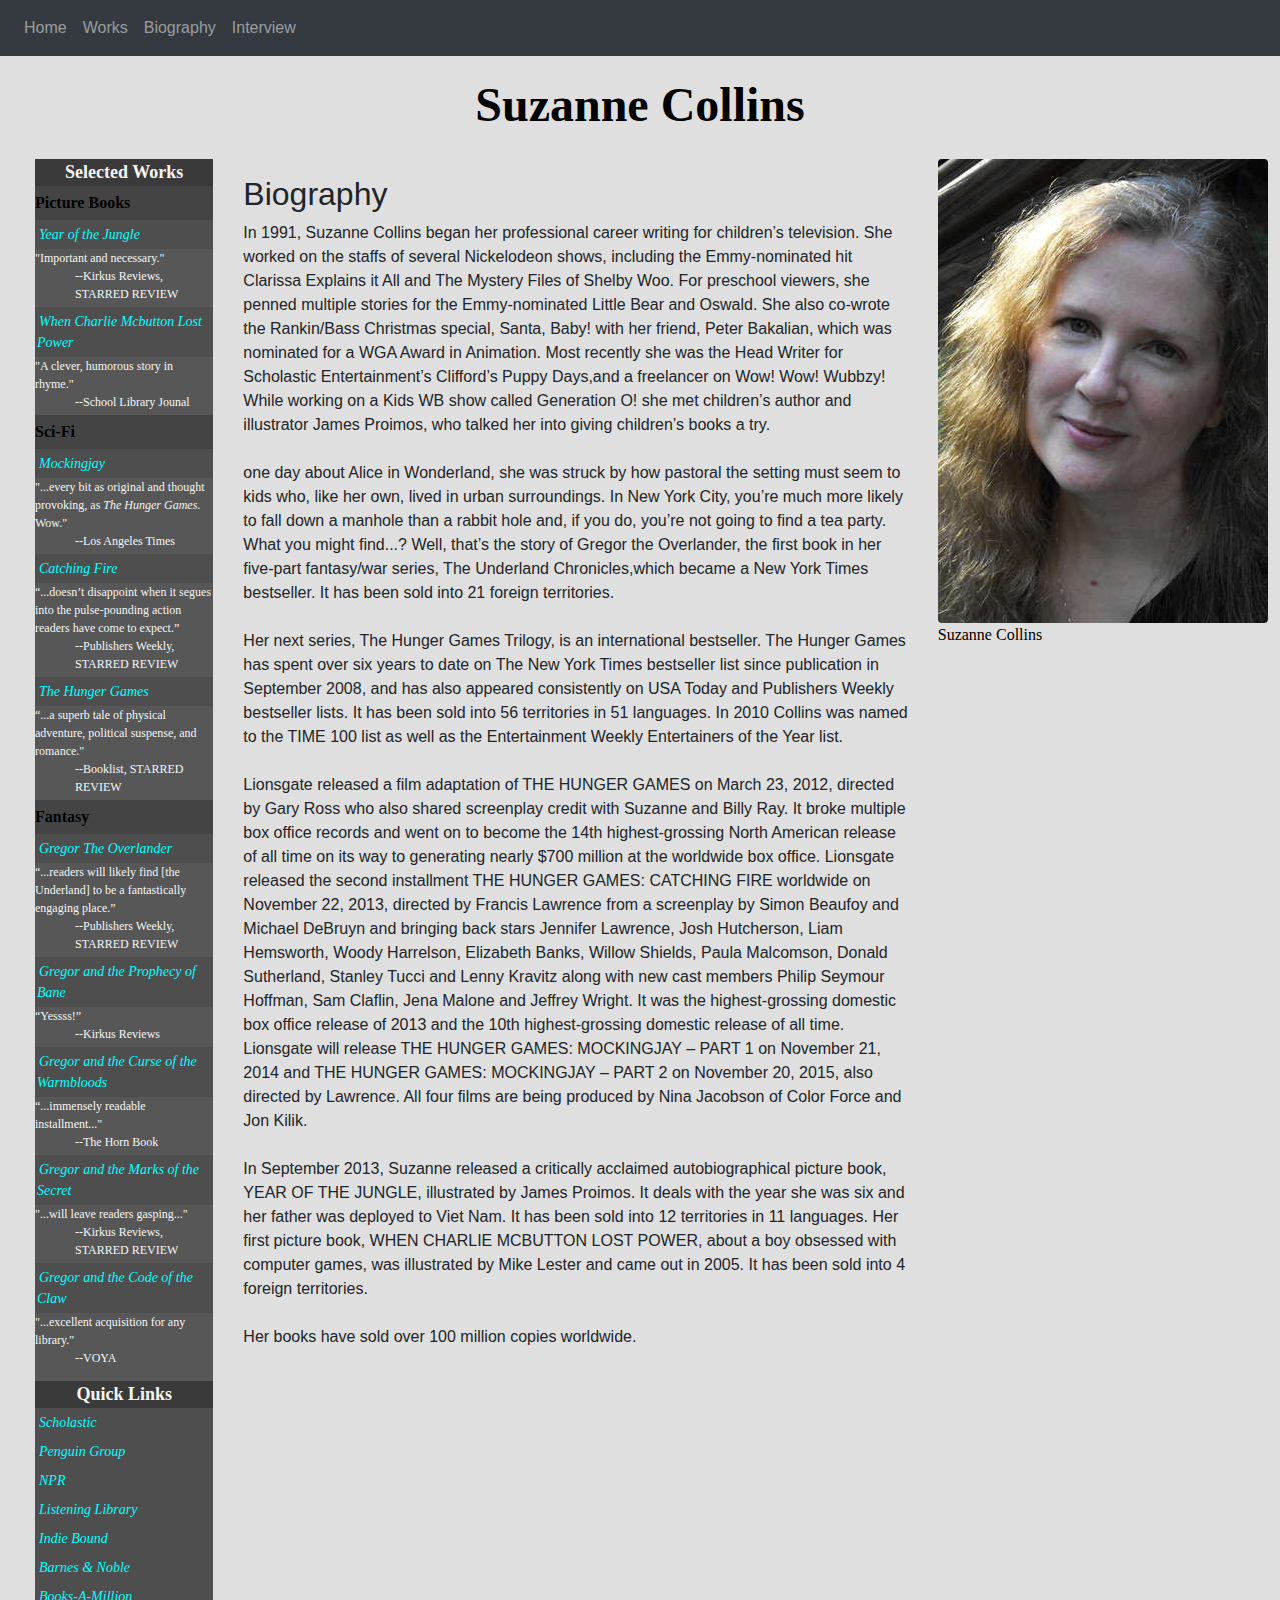
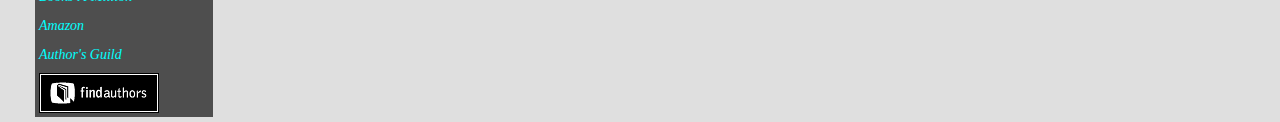
==== bio.html @ 70a5dccb "Fixed Resizing" ====
<!DOCTYPE html>
<!-- Project Group 1
Spring 2019
INF 286 - 001 MW 2:00 - 3:15PM GH 333 w/ Hongmei Wang
-->
<html lang="en">
	<head>
		<meta charset="utf-8">
		<link rel="stylesheet" href="css/Bootstrap/bootstrap.css">
		<link rel="stylesheet" href="css/index.css">
		<title>Suzanne Collins Books</title>

	</head>


	<body style="background-color: #dfdfdf">
		<header class="row">

		</header>

		<!-- Navigation -->
		<nav class="navbar navbar-dark bg-dark navbar-expand-lg">
			<button class="navbar-toggler" type="button" data-toggle="collapse" data-target="#navigation" aria-controls="navbarSupportedContent" aria-expanded="false" aria-label="Toggle navigation">
				<span class="navbar-toggler-icon"></span>
			</button>

			<div class="collapse navbar-collapse" id="navigation">
				<ul class="navbar-nav mr-auto">
					<li class="nav-item">
						<a class="nav-link" href="index.html">Home</a>
					</li>
					<li class="nav-item">
						<a class="nav-link" href="works.html">Works</a>
					</li>
					<li class="nav-item">
						<a class="nav-link" href="bio.html">Biography</a>
					</li>
					<li class="nav-item">
						<a class="nav-link" href="events.html">Interview</a>
					</li>
				</ul>
			</div>
		</nav>

		<header class="row text-center">
			<div class="col-12">
				<h1 class="header-main">Suzanne Collins</h1>
			</div>
		</header>

		<main class="row container-fluid" style="margin:5px;">

			<!-- Selected Works section -->
			<div class="col-lg-2 container-fluid">
				<div class="selected-works-title">Selected Works</div>
				<div class="selected-works lg-break"></div>
				
				<!-- Picture Books -->
				<div class="selected-works selected-works-section-heading">Picture Books</div>
				<ul class="selected-works">
					<li class="selected-works book-name"><a href="#">Year of the Jungle</a></li>
					<li class="selected-works book-information">"Important and necessary."
						<ul>
							<li class="selected-works book-information">--Kirkus Reviews, STARRED REVIEW</li>
						</ul>
					</li>
					<li class="selected-works book-name"><a href="#">When Charlie Mcbutton Lost Power</a></li>
					<li class="selected-works book-information">
						"A clever, humorous story in rhyme."<br>
						<ul>
							<li class="selected-works book-information">--School Library Jounal</li>
						</ul>
					</li>
				</ul>
				
				<!-- Sci-fi -->
				<div class="selected-works selected-works-section-heading">Sci-Fi</div>
				<ul class="selected-works">
					<li class="selected-works book-name"><a href="#">Mockingjay</a></li>
					<li class="selected-works book-information">
						"...every bit as original and thought provoking, as <em>The Hunger Games</em>. Wow."
						<ul>
							<li class="selected-works book-information">--Los Angeles Times</li>
						</ul>
					</li>
					<li class="selected-works book-name"><a href="#">Catching Fire</a></li>
					<li class="selected-works book-information">
						“...doesn’t disappoint when it segues into the pulse-pounding action readers have come to expect.”<br>
						<ul>
							<li class="selected-works book-information">--Publishers Weekly, STARRED REVIEW</li>
						</ul>
					</li>
					<li class="selected-works book-name"><a href="#">The Hunger Games</a></li>
					<li class="selected-works book-information">
						“...a superb tale of physical adventure, political suspense, and romance."<br>
						<ul>
							<li class="selected-works book-information">--Booklist, STARRED REVIEW</li>
						</ul>
					</li>
				</ul>

				<!-- Fantasy -->
				<div class="selected-works selected-works-section-heading">Fantasy</div>
				<ul class="selected-works">
					<li class="selected-works book-name"><a href="#">Gregor The Overlander</a></li>
					<li class="selected-works book-information">
						“...readers will likely find [the Underland] to be a fantastically engaging place.”
						<ul>
							<li class="selected-works book-information">--Publishers Weekly, STARRED REVIEW</li>
						</ul>
					</li>
					<li class="selected-works book-name"><a href="#">Gregor and the Prophecy of Bane</a></li>
					<li class="selected-works book-information">
						“Yessss!”
						<ul>
							<li class="selected-works book-information">--Kirkus Reviews</li>
						</ul>
					</li>
					<li class="selected-works book-name"><a href="#">Gregor and the Curse of the Warmbloods</a></li>
					<li class="selected-works book-information">
						“...immensely readable installment..."
						<ul>
							<li class="selected-works book-information">--The Horn Book</li>
						</ul>
					</li>
					<li class="selected-works book-name"><a href="#">Gregor and the Marks of the Secret</a></li>
					<li class="selected-works book-information">
						"...will leave readers gasping..."
						<ul>
							<li class="selected-works book-information">--Kirkus Reviews, STARRED REVIEW</li>
						</ul>
					</li>
					<li class="selected-works book-name"><a href="#">Gregor and the Code of the Claw</a></li>
					<li class="selected-works book-information">
						"...excellent acquisition for any library."
						<ul>
							<li class="selected-works book-information">--VOYA</li>
						</ul>
					</li>
				</ul>

				<!-- Spacer -->
				<div class="selected-works" style="height: 10px;"></div>

				<!-- Quick Links -->
				<div class="selected-works-title">Quick Links</div>
				<ul class="selected-works">
					<li class="selected-works book-name"><a href="www.scholastic.com">Scholastic</a></li>
					<li class="selected-works book-name"><a href="http://www.penguin.com/">Penguin Group</a></li>
					<li class="selected-works book-name"><a href="http://www.npr.org/templates/story/story.php?storyId=4646599">NPR</a></li>
					<li class="selected-works book-name"><a href="http://www.randomhouse.com/audio/listeninglibrary/">Listening Library</a></li>
					<li class="selected-works book-name"><a href="http://www.indiebound.org/">Indie Bound</a></li>
					<li class="selected-works book-name"><a href="http://barnesandnoble.com/">Barnes & Noble</a></li>
					<li class="selected-works book-name"><a href="http://www.booksamillion.com/">Books-A-Million</a></li>
					<li class="selected-works book-name"><a href="https://www.amazon.com/">Amazon</a></li>
					<li class="selected-works book-name"><a href="http://www.authorsguild.org/">Author's Guild</a></li>
					<li class="selected-works book-name"><a href="http://www.authorsguild.org/membersites.html"><img src="img/findauthors.gif"></a></li>
				</ul>

			</div>
			<div class="col-lg-10 container-fluid">
				<div class="row">
					<div class="col-8">
					<span class="welcome-heading"></span> 
<!--TODO: Main Page Content-->
					<p class="main-content">
						<h2>Biography</h2>
						In 1991, Suzanne Collins began her professional career writing for children’s television. She worked on the staffs of several Nickelodeon shows, including the Emmy-nominated hit Clarissa Explains it All and The Mystery Files of Shelby Woo. For preschool viewers, she penned multiple stories for the Emmy-nominated Little Bear and Oswald. She also co-wrote the Rankin/​Bass Christmas special, Santa, Baby! with her friend, Peter Bakalian, which was nominated for a WGA Award in Animation. Most recently she was the Head Writer for Scholastic Entertainment’s Clifford’s Puppy Days,and a freelancer on Wow! Wow! Wubbzy! While working on a Kids WB show called Generation O! she met children’s author and illustrator James Proimos, who talked her into giving children’s books a try.
						<br><br>one day about Alice in Wonderland, she was struck by how pastoral the setting must seem to kids who, like her own, lived in urban surroundings. In New York City, you’re much more likely to fall down a manhole than a rabbit hole and, if you do, you’re not going to find a tea party. What you might find...? Well, that’s the story of Gregor the Overlander, the first book in her five-part fantasy/​war series, The Underland Chronicles,which became a New York Times bestseller. It has been sold into 21 foreign territories.
						<br><br>Her next series, The Hunger Games Trilogy, is an international bestseller. The Hunger Games has spent over six years to date on The New York Times bestseller list since publication in September 2008, and has also appeared consistently on USA Today and Publishers Weekly bestseller lists. It has been sold into 56 territories in 51 languages. In 2010 Collins was named to the TIME 100 list as well as the Entertainment Weekly Entertainers of the Year list.
						<br><br>Lionsgate released a film adaptation of THE HUNGER GAMES on March 23, 2012, directed by Gary Ross who also shared screenplay credit with Suzanne and Billy Ray. It broke multiple box office records and went on to become the 14th highest-grossing North American release of all time on its way to generating nearly $700 million at the worldwide box office. Lionsgate released the second installment THE HUNGER GAMES: CATCHING FIRE worldwide on November 22, 2013, directed by Francis Lawrence from a screenplay by Simon Beaufoy and Michael DeBruyn and bringing back stars Jennifer Lawrence, Josh Hutcherson, Liam Hemsworth, Woody Harrelson, Elizabeth Banks, Willow Shields, Paula Malcomson, Donald Sutherland, Stanley Tucci and Lenny Kravitz along with new cast members Philip Seymour Hoffman, Sam Claflin, Jena Malone and Jeffrey Wright. It was the highest-grossing domestic box office release of 2013 and the 10th highest-grossing domestic release of all time. Lionsgate will release THE HUNGER GAMES: MOCKINGJAY – PART 1 on November 21, 2014 and THE HUNGER GAMES: MOCKINGJAY – PART 2 on November 20, 2015, also directed by Lawrence. All four films are being produced by Nina Jacobson of Color Force and Jon Kilik.
						<br><br>In September 2013, Suzanne released a critically acclaimed autobiographical picture book, YEAR OF THE JUNGLE, illustrated by James Proimos. It deals with the year she was six and her father was deployed to Viet Nam. It has been sold into 12 territories in 11 languages. Her first picture book, WHEN CHARLIE MCBUTTON LOST POWER, about a boy obsessed with computer games, was illustrated by Mike Lester and came out in 2005. It has been sold into 4 foreign territories.
						<br><br>Her books have sold over 100 million copies worldwide.</p>
					</div>
					<div class="col-2">
                        <!--IMAGE CONTENT HERE-->
						<img class="rounded" src="img/SuzanneCollinsBioImage.jpg" alt="Suzanne Collins Image">
						<!--MAIN BODY CONENT HERE-->
                        <span class="image-caption">Suzanne Collins</span>
					</div>
				</div>
			</div>
<!--END TODO -->
		</main>

		<footer>
	
		</footer>
	</body>

</html>
---- css/index.css ----
.header-main {
    font-family: 'Times New Roman', Times, serif;
    font-weight: bold;
    color: black;
    margin: 20px;
    font-size: 48px;
}

.heading-md {
    text-align: center;
    color: black;
    font-size: 24px;
    font-family: 'Times New Roman', Times, serif;
    font-weight: bold;
}

.main-content {
    color: black;
    font-size: 16px;
    font-family: 'Times New Roman', Times, serif;
}

.image-caption {
    color: black;
    font-size: 16px;
    font-family: 'Times New Roman', Times, serif;
    text-align: center;
}

.selected-works {
    list-style: none;
    background-color: #575757;
    color: whitesmoke;
    width: 100%;
    padding: 0;
    font-size: 12px;
    font-family: 'Times New Roman', Times, serif
}

ul.selected-works {
    margin: 0;
}

.selected-works-title {
    font-family: 'Times New Roman', Times, serif;
    font-weight: bold;
    font-size: 18px;
    background-color: #3a3a3a;
    color: whitesmoke;
    text-align: center;
}

.selected-works-section-heading {
    font-family: 'Times New Roman', Times, serif;
    font-size: 16px;
    font-weight: bold;
    color: black;
    background-color: #444444;
    padding-top: 5px;
    padding-bottom: 5px;
}

.book-name > a {
    font-style: italic;
    font-size: 14px;
    color: aqua;
    background-color: #4e4e4e;
    padding-top: 4px;
    padding-bottom: 4px;
    padding-left: 2px;
    padding-right: 2px;
    text-decoration: none;
}

.book-name {
    font-style: italic;
    font-size: 14px;
    color: aqua;
    background-color: #4e4e4e;
    padding-top: 4px;
    padding-bottom: 4px;
    padding-left: 2px;
    padding-right: 2px;
    text-decoration: none;
}

.selected-works > .book-information {
    padding-bottom: 4px;
}

.book-reviews {
    font-family: 'Times New Roman', Times, serif;
    font-size: 16px;
    list-style: none;
    color: black;
}

.spacer-md {
    height: 10px;
}
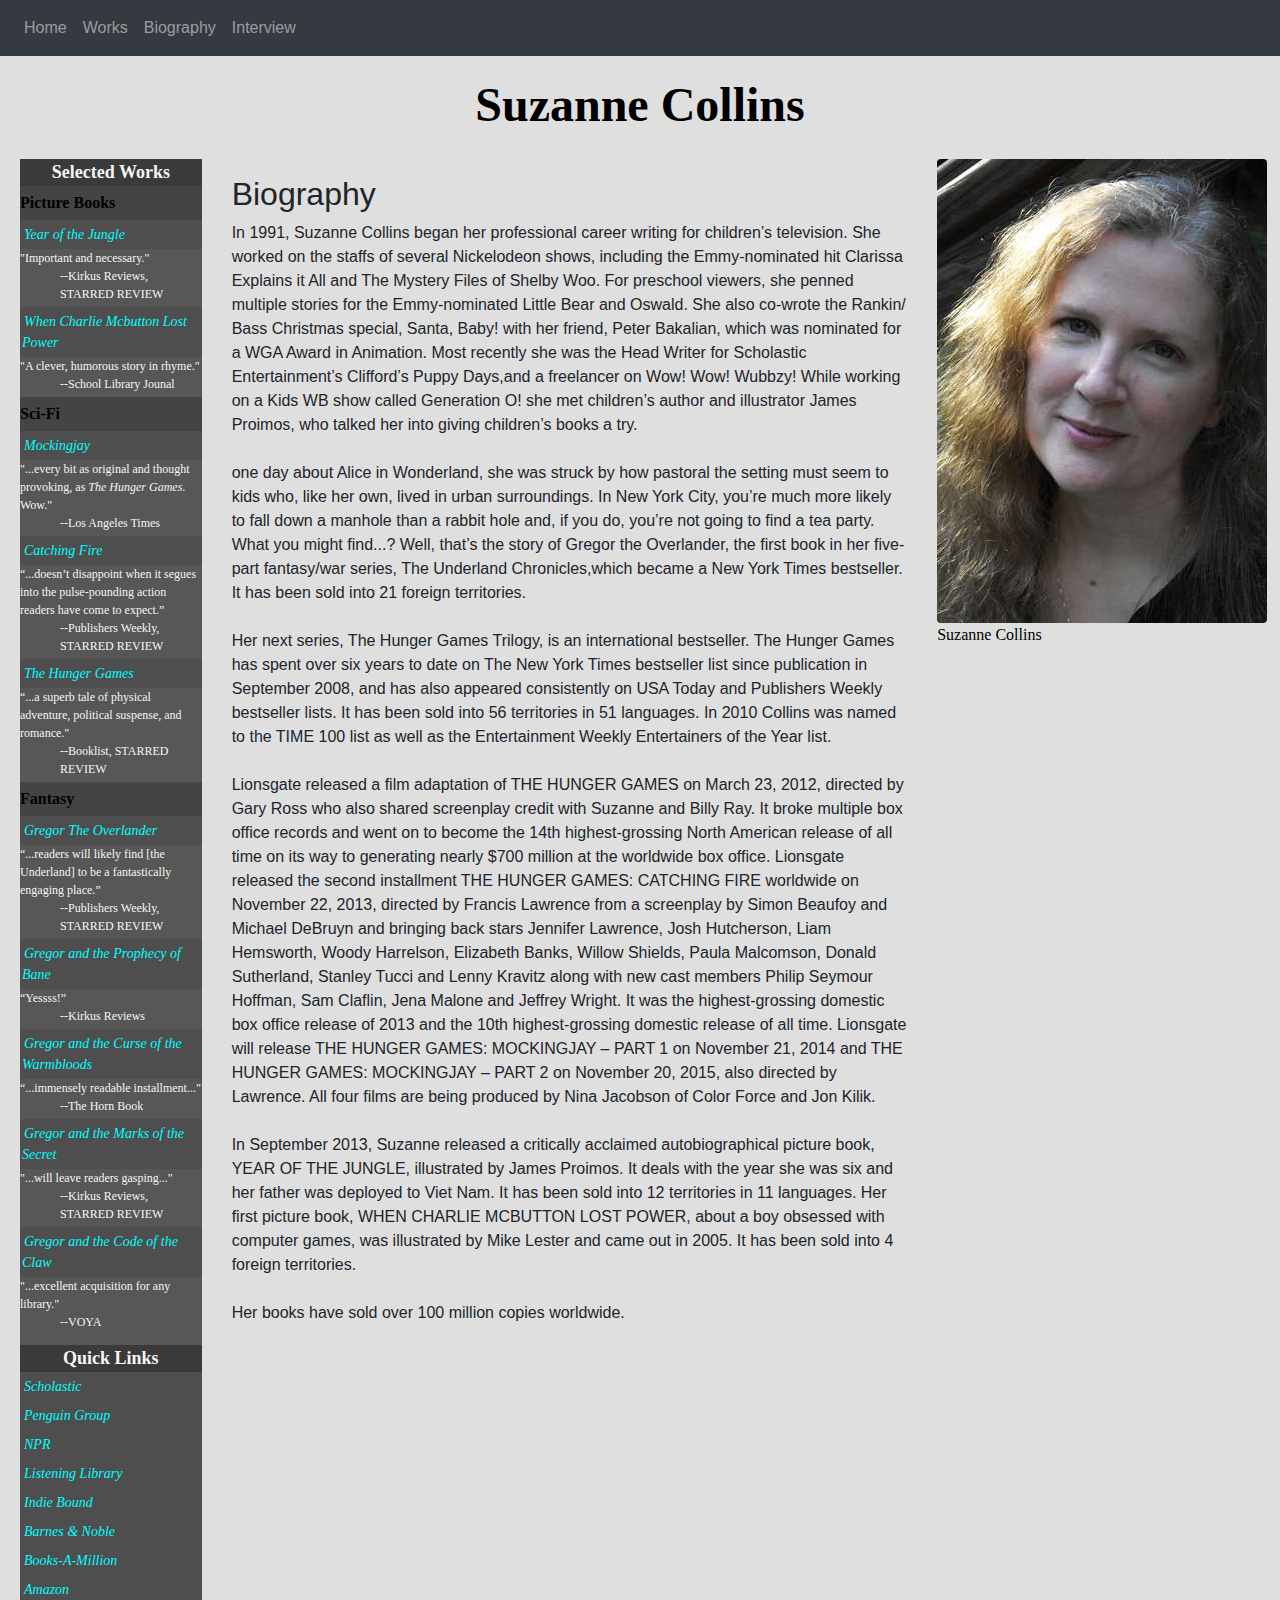
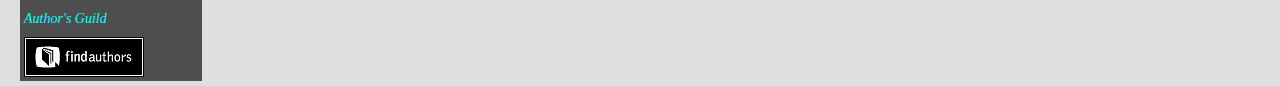
==== commit 146c62a7: "v0.2.6" ====
--- a/bio.html
+++ b/bio.html
@@ -48,23 +48,23 @@
 			</div>
 		</header>
 
-		<main class="row container-fluid" style="margin:5px;">
+		<main class="row" style="margin:5px;">
 
 			<!-- Selected Works section -->
-			<div class="col-lg-2 container-fluid">
+			<div class="col-lg-2">
 				<div class="selected-works-title">Selected Works</div>
 				<div class="selected-works lg-break"></div>
 				
 				<!-- Picture Books -->
 				<div class="selected-works selected-works-section-heading">Picture Books</div>
 				<ul class="selected-works">
-					<li class="selected-works book-name"><a href="#">Year of the Jungle</a></li>
+					<li class="selected-works book-name"><a href="yearofthejungle.html">Year of the Jungle</a></li>
 					<li class="selected-works book-information">"Important and necessary."
 						<ul>
 							<li class="selected-works book-information">--Kirkus Reviews, STARRED REVIEW</li>
 						</ul>
 					</li>
-					<li class="selected-works book-name"><a href="#">When Charlie Mcbutton Lost Power</a></li>
+					<li class="selected-works book-name"><a href="whencharliemcbuttonlostpower.html">When Charlie Mcbutton Lost Power</a></li>
 					<li class="selected-works book-information">
 						"A clever, humorous story in rhyme."<br>
 						<ul>
@@ -76,21 +76,21 @@
 				<!-- Sci-fi -->
 				<div class="selected-works selected-works-section-heading">Sci-Fi</div>
 				<ul class="selected-works">
-					<li class="selected-works book-name"><a href="#">Mockingjay</a></li>
+					<li class="selected-works book-name"><a href="mockingjay.html">Mockingjay</a></li>
 					<li class="selected-works book-information">
 						"...every bit as original and thought provoking, as <em>The Hunger Games</em>. Wow."
 						<ul>
 							<li class="selected-works book-information">--Los Angeles Times</li>
 						</ul>
 					</li>
-					<li class="selected-works book-name"><a href="#">Catching Fire</a></li>
+					<li class="selected-works book-name"><a href="catchingfire.html">Catching Fire</a></li>
 					<li class="selected-works book-information">
 						“...doesn’t disappoint when it segues into the pulse-pounding action readers have come to expect.”<br>
 						<ul>
 							<li class="selected-works book-information">--Publishers Weekly, STARRED REVIEW</li>
 						</ul>
 					</li>
-					<li class="selected-works book-name"><a href="#">The Hunger Games</a></li>
+					<li class="selected-works book-name"><a href="thehungergames.html">The Hunger Games</a></li>
 					<li class="selected-works book-information">
 						“...a superb tale of physical adventure, political suspense, and romance."<br>
 						<ul>
@@ -102,35 +102,35 @@
 				<!-- Fantasy -->
 				<div class="selected-works selected-works-section-heading">Fantasy</div>
 				<ul class="selected-works">
-					<li class="selected-works book-name"><a href="#">Gregor The Overlander</a></li>
+					<li class="selected-works book-name"><a href="gregortheoverlander.html">Gregor The Overlander</a></li>
 					<li class="selected-works book-information">
 						“...readers will likely find [the Underland] to be a fantastically engaging place.”
 						<ul>
 							<li class="selected-works book-information">--Publishers Weekly, STARRED REVIEW</li>
 						</ul>
 					</li>
-					<li class="selected-works book-name"><a href="#">Gregor and the Prophecy of Bane</a></li>
+					<li class="selected-works book-name"><a href="gregorandtheprophecyofbane.html">Gregor and the Prophecy of Bane</a></li>
 					<li class="selected-works book-information">
 						“Yessss!”
 						<ul>
 							<li class="selected-works book-information">--Kirkus Reviews</li>
 						</ul>
 					</li>
-					<li class="selected-works book-name"><a href="#">Gregor and the Curse of the Warmbloods</a></li>
+					<li class="selected-works book-name"><a href="gregorandthecurseofthewarmbloods.html">Gregor and the Curse of the Warmbloods</a></li>
 					<li class="selected-works book-information">
 						“...immensely readable installment..."
 						<ul>
 							<li class="selected-works book-information">--The Horn Book</li>
 						</ul>
 					</li>
-					<li class="selected-works book-name"><a href="#">Gregor and the Marks of the Secret</a></li>
+					<li class="selected-works book-name"><a href="gregorandthemarksofthesecret.html">Gregor and the Marks of the Secret</a></li>
 					<li class="selected-works book-information">
 						"...will leave readers gasping..."
 						<ul>
 							<li class="selected-works book-information">--Kirkus Reviews, STARRED REVIEW</li>
 						</ul>
 					</li>
-					<li class="selected-works book-name"><a href="#">Gregor and the Code of the Claw</a></li>
+					<li class="selected-works book-name"><a href="gregorandthecodeoftheclaw.html">Gregor and the Code of the Claw</a></li>
 					<li class="selected-works book-information">
 						"...excellent acquisition for any library."
 						<ul>
@@ -154,7 +154,7 @@
 					<li class="selected-works book-name"><a href="http://www.booksamillion.com/">Books-A-Million</a></li>
 					<li class="selected-works book-name"><a href="https://www.amazon.com/">Amazon</a></li>
 					<li class="selected-works book-name"><a href="http://www.authorsguild.org/">Author's Guild</a></li>
-					<li class="selected-works book-name"><a href="http://www.authorsguild.org/membersites.html"><img src="img/findauthors.gif"></a></li>
+					<li class="selected-works book-name"><a href="http://www.authorsguild.org/membersites.html"><img src="../img/findauthors.gif"></a></li>
 				</ul>
 
 			</div>
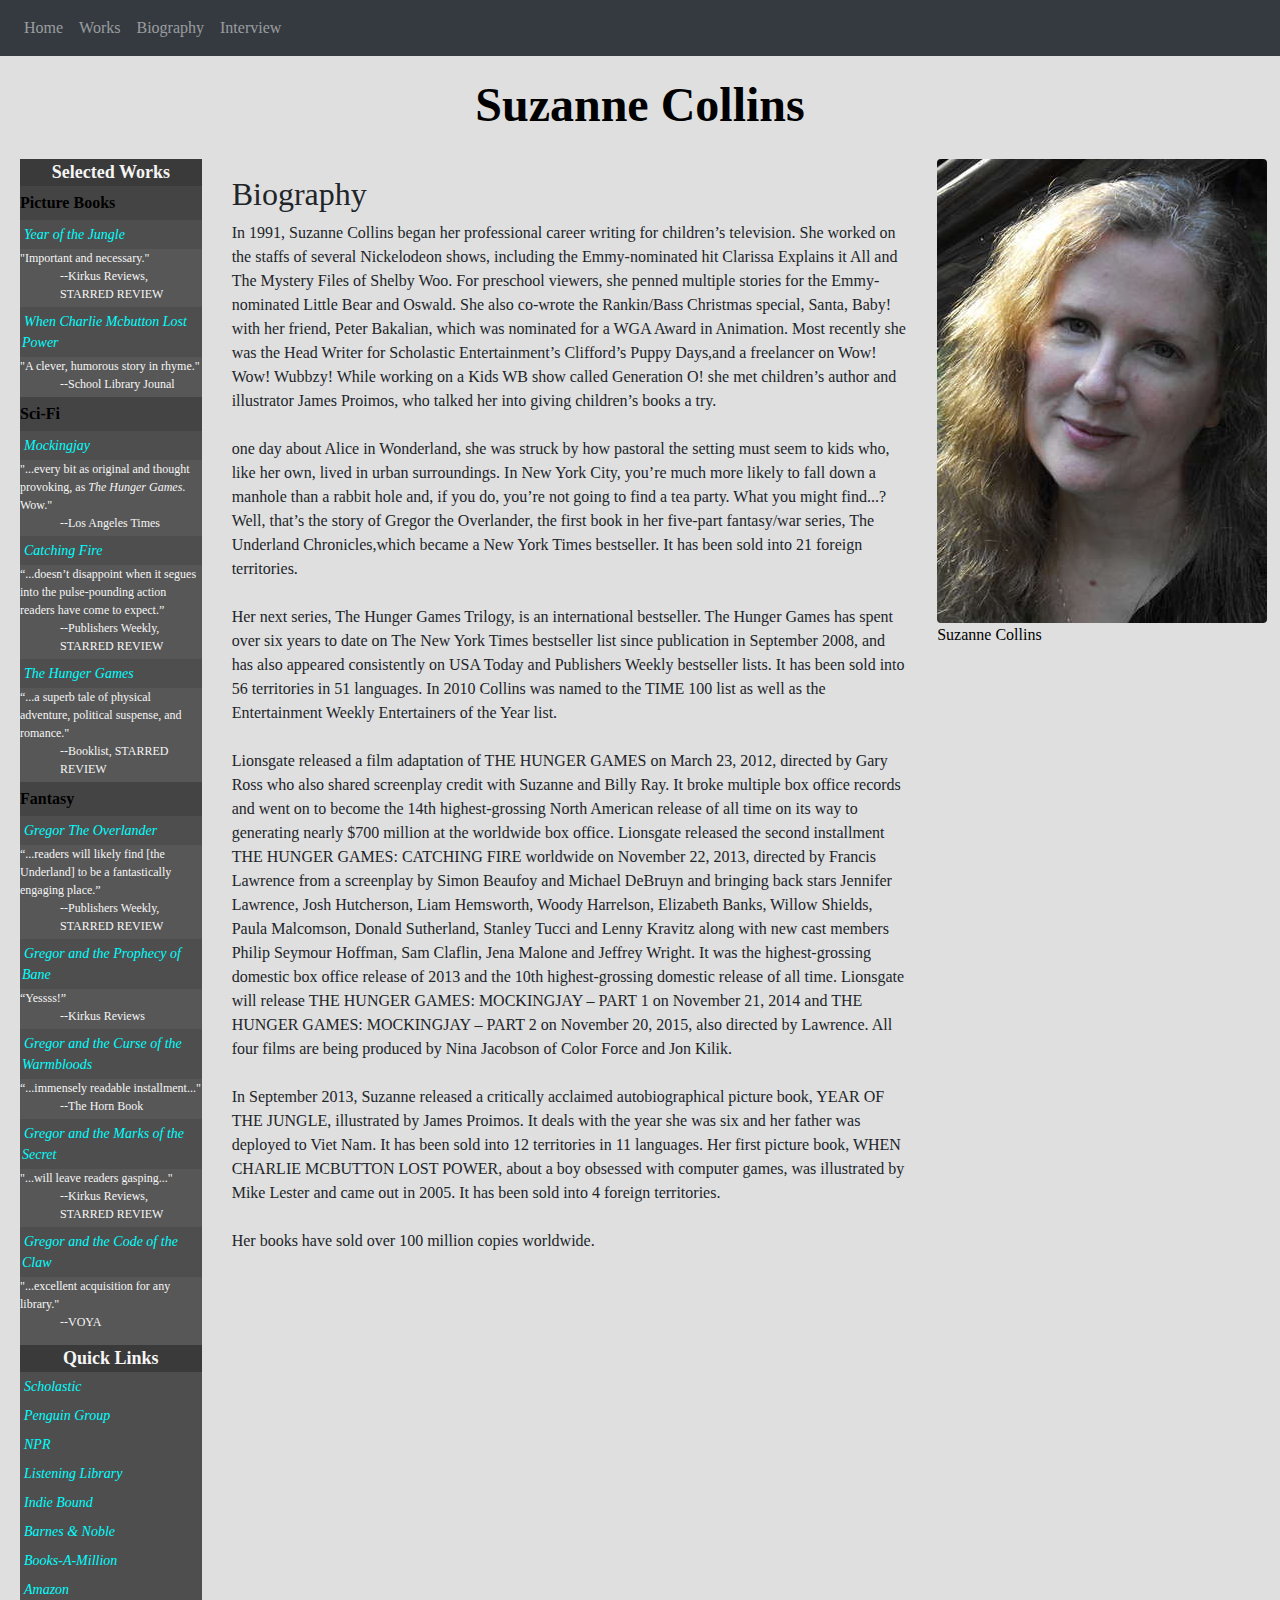
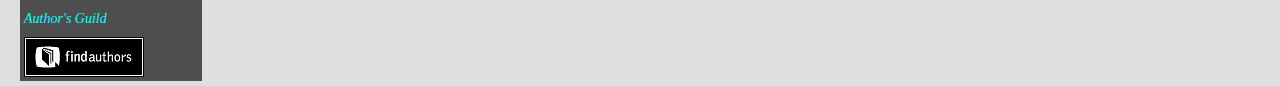
==== commit 597ef7c5: "v0.3.0" ====
--- a/bio.html
+++ b/bio.html
@@ -8,6 +8,7 @@
 		<meta charset="utf-8">
 		<link rel="stylesheet" href="css/Bootstrap/bootstrap.css">
 		<link rel="stylesheet" href="css/index.css">
+		<link rel="stylesheet" href="css/alignments.css">
 		<title>Suzanne Collins Books</title>
 
 	</head>
@@ -51,20 +52,20 @@
 		<main class="row" style="margin:5px;">
 
 			<!-- Selected Works section -->
-			<div class="col-lg-2">
+			<div class="col-2 container-fluid">
 				<div class="selected-works-title">Selected Works</div>
 				<div class="selected-works lg-break"></div>
 				
 				<!-- Picture Books -->
 				<div class="selected-works selected-works-section-heading">Picture Books</div>
 				<ul class="selected-works">
-					<li class="selected-works book-name"><a href="yearofthejungle.html">Year of the Jungle</a></li>
+					<li class="selected-works book-name"><a href="works/yearofthejungle.html">Year of the Jungle</a></li>
 					<li class="selected-works book-information">"Important and necessary."
 						<ul>
 							<li class="selected-works book-information">--Kirkus Reviews, STARRED REVIEW</li>
 						</ul>
 					</li>
-					<li class="selected-works book-name"><a href="whencharliemcbuttonlostpower.html">When Charlie Mcbutton Lost Power</a></li>
+					<li class="selected-works book-name"><a href="works/whencharliemcbuttonlostpower.html">When Charlie Mcbutton Lost Power</a></li>
 					<li class="selected-works book-information">
 						"A clever, humorous story in rhyme."<br>
 						<ul>
@@ -76,21 +77,21 @@
 				<!-- Sci-fi -->
 				<div class="selected-works selected-works-section-heading">Sci-Fi</div>
 				<ul class="selected-works">
-					<li class="selected-works book-name"><a href="mockingjay.html">Mockingjay</a></li>
+					<li class="selected-works book-name"><a href="works/mockingjay.html">Mockingjay</a></li>
 					<li class="selected-works book-information">
 						"...every bit as original and thought provoking, as <em>The Hunger Games</em>. Wow."
 						<ul>
 							<li class="selected-works book-information">--Los Angeles Times</li>
 						</ul>
 					</li>
-					<li class="selected-works book-name"><a href="catchingfire.html">Catching Fire</a></li>
+					<li class="selected-works book-name"><a href="works/catchingfire.html">Catching Fire</a></li>
 					<li class="selected-works book-information">
 						“...doesn’t disappoint when it segues into the pulse-pounding action readers have come to expect.”<br>
 						<ul>
 							<li class="selected-works book-information">--Publishers Weekly, STARRED REVIEW</li>
 						</ul>
 					</li>
-					<li class="selected-works book-name"><a href="thehungergames.html">The Hunger Games</a></li>
+					<li class="selected-works book-name"><a href="works/thehungergames.html">The Hunger Games</a></li>
 					<li class="selected-works book-information">
 						“...a superb tale of physical adventure, political suspense, and romance."<br>
 						<ul>
@@ -102,35 +103,35 @@
 				<!-- Fantasy -->
 				<div class="selected-works selected-works-section-heading">Fantasy</div>
 				<ul class="selected-works">
-					<li class="selected-works book-name"><a href="gregortheoverlander.html">Gregor The Overlander</a></li>
+					<li class="selected-works book-name"><a href="works/gregortheoverlander.html">Gregor The Overlander</a></li>
 					<li class="selected-works book-information">
 						“...readers will likely find [the Underland] to be a fantastically engaging place.”
 						<ul>
 							<li class="selected-works book-information">--Publishers Weekly, STARRED REVIEW</li>
 						</ul>
 					</li>
-					<li class="selected-works book-name"><a href="gregorandtheprophecyofbane.html">Gregor and the Prophecy of Bane</a></li>
+					<li class="selected-works book-name"><a href="works/gregorandtheprophecyofbane.html">Gregor and the Prophecy of Bane</a></li>
 					<li class="selected-works book-information">
 						“Yessss!”
 						<ul>
 							<li class="selected-works book-information">--Kirkus Reviews</li>
 						</ul>
 					</li>
-					<li class="selected-works book-name"><a href="gregorandthecurseofthewarmbloods.html">Gregor and the Curse of the Warmbloods</a></li>
+					<li class="selected-works book-name"><a href="works/gregorandthecurseofthewarmbloods.html">Gregor and the Curse of the Warmbloods</a></li>
 					<li class="selected-works book-information">
 						“...immensely readable installment..."
 						<ul>
 							<li class="selected-works book-information">--The Horn Book</li>
 						</ul>
 					</li>
-					<li class="selected-works book-name"><a href="gregorandthemarksofthesecret.html">Gregor and the Marks of the Secret</a></li>
+					<li class="selected-works book-name"><a href="works/gregorandthemarksofthesecret.html">Gregor and the Marks of the Secret</a></li>
 					<li class="selected-works book-information">
 						"...will leave readers gasping..."
 						<ul>
 							<li class="selected-works book-information">--Kirkus Reviews, STARRED REVIEW</li>
 						</ul>
 					</li>
-					<li class="selected-works book-name"><a href="gregorandthecodeoftheclaw.html">Gregor and the Code of the Claw</a></li>
+					<li class="selected-works book-name"><a href="works/gregorandthecodeoftheclaw.html">Gregor and the Code of the Claw</a></li>
 					<li class="selected-works book-information">
 						"...excellent acquisition for any library."
 						<ul>
@@ -158,7 +159,7 @@
 				</ul>
 
 			</div>
-			<div class="col-lg-10 container-fluid">
+			<div class="col-10 container-fluid">
 				<div class="row">
 					<div class="col-8">
 					<span class="welcome-heading"></span> 
--- a/css/alignments.css
+++ b/css/alignments.css
@@ -0,0 +1,5 @@
+.align-center	{text-align:center;}
+
+.align-right 	{text-align:right;}
+
+body			{font-family: 'Times New Roman', Times, serif;}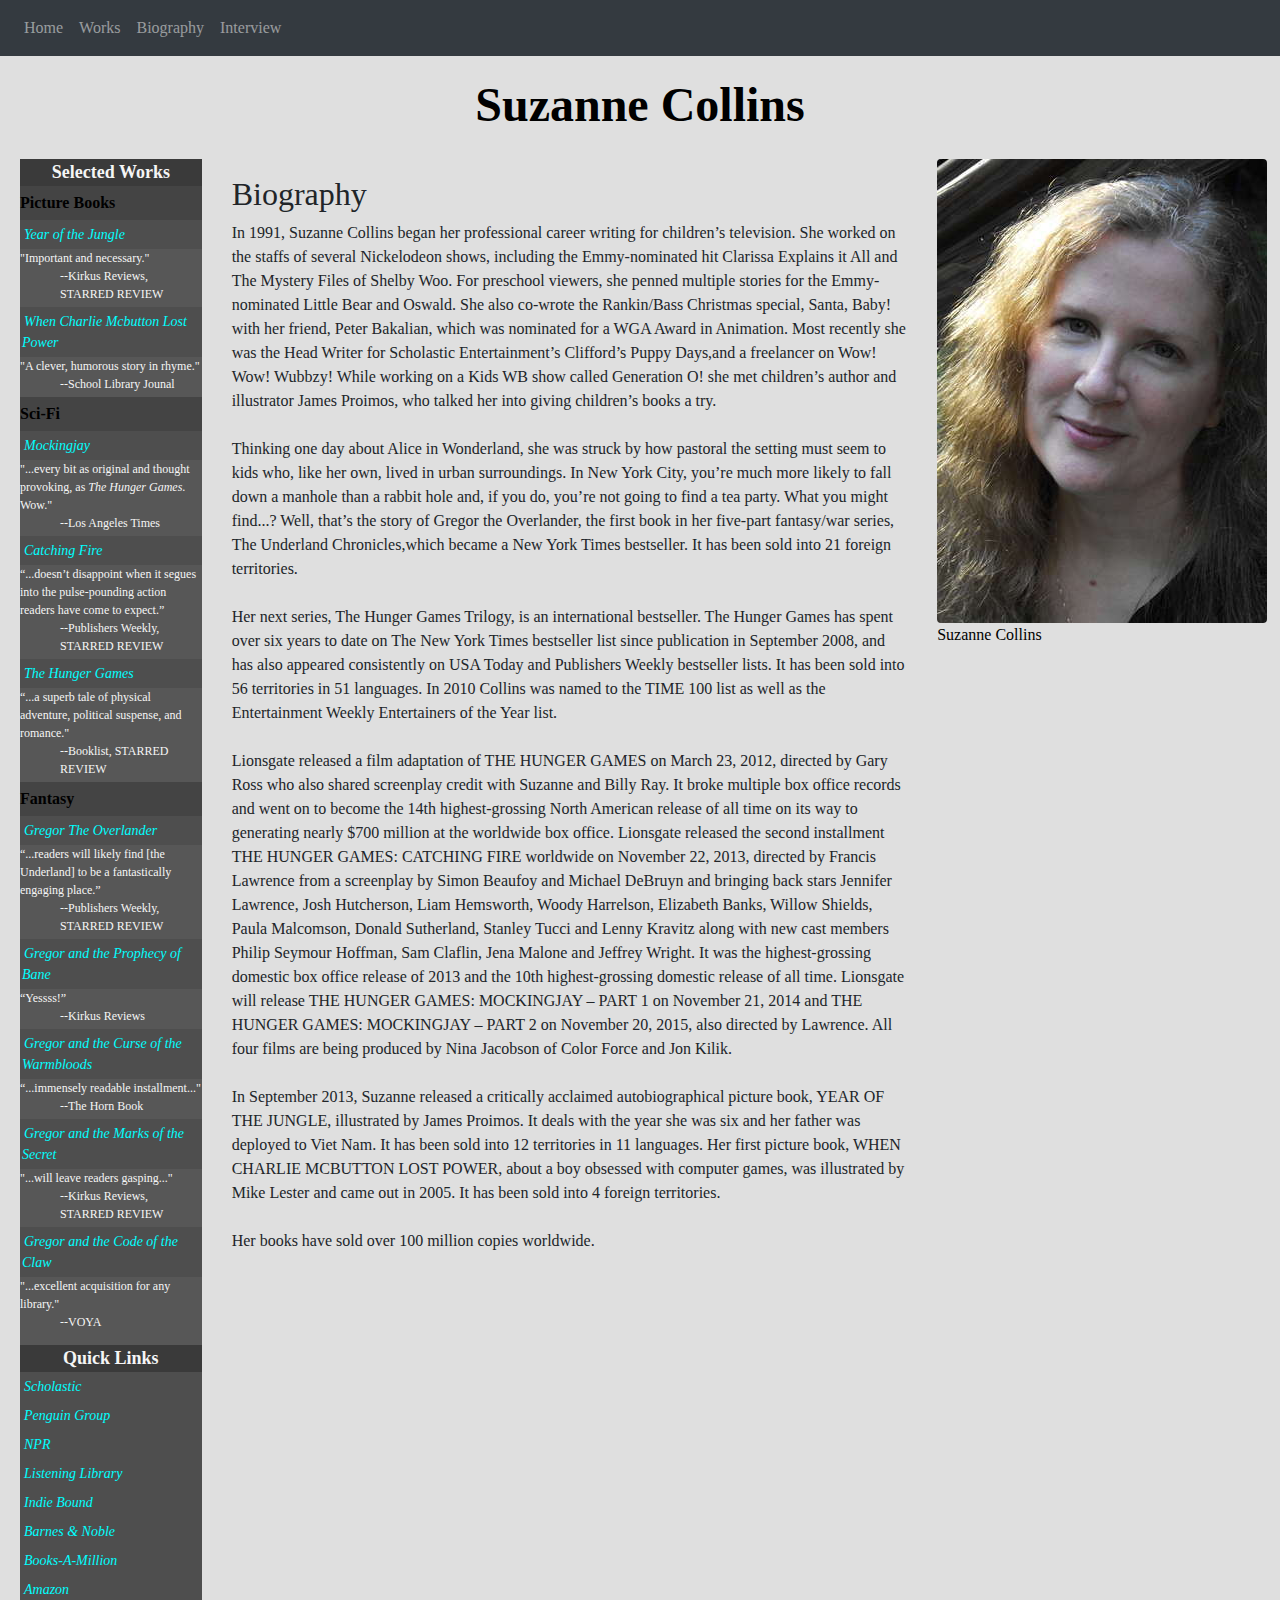
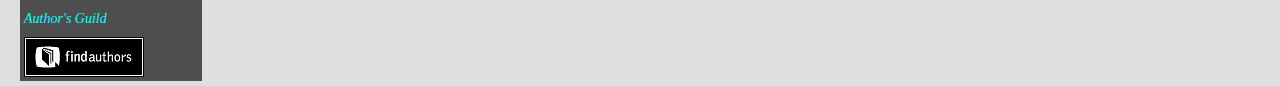
==== commit 22b0ca47: "v0.3.3" ====
--- a/bio.html
+++ b/bio.html
@@ -146,7 +146,7 @@
 				<!-- Quick Links -->
 				<div class="selected-works-title">Quick Links</div>
 				<ul class="selected-works">
-					<li class="selected-works book-name"><a href="www.scholastic.com">Scholastic</a></li>
+					<li class="selected-works book-name"><a href="http://www.scholastic.com">Scholastic</a></li>
 					<li class="selected-works book-name"><a href="http://www.penguin.com/">Penguin Group</a></li>
 					<li class="selected-works book-name"><a href="http://www.npr.org/templates/story/story.php?storyId=4646599">NPR</a></li>
 					<li class="selected-works book-name"><a href="http://www.randomhouse.com/audio/listeninglibrary/">Listening Library</a></li>
@@ -155,7 +155,7 @@
 					<li class="selected-works book-name"><a href="http://www.booksamillion.com/">Books-A-Million</a></li>
 					<li class="selected-works book-name"><a href="https://www.amazon.com/">Amazon</a></li>
 					<li class="selected-works book-name"><a href="http://www.authorsguild.org/">Author's Guild</a></li>
-					<li class="selected-works book-name"><a href="http://www.authorsguild.org/membersites.html"><img src="../img/findauthors.gif"></a></li>
+					<li class="selected-works book-name"><a href="http://www.authorsguild.org/membersites.html"><img src="img/findauthors.gif"></a></li>
 				</ul>
 
 			</div>
@@ -167,7 +167,7 @@
 					<p class="main-content">
 						<h2>Biography</h2>
 						In 1991, Suzanne Collins began her professional career writing for children’s television. She worked on the staffs of several Nickelodeon shows, including the Emmy-nominated hit Clarissa Explains it All and The Mystery Files of Shelby Woo. For preschool viewers, she penned multiple stories for the Emmy-nominated Little Bear and Oswald. She also co-wrote the Rankin/​Bass Christmas special, Santa, Baby! with her friend, Peter Bakalian, which was nominated for a WGA Award in Animation. Most recently she was the Head Writer for Scholastic Entertainment’s Clifford’s Puppy Days,and a freelancer on Wow! Wow! Wubbzy! While working on a Kids WB show called Generation O! she met children’s author and illustrator James Proimos, who talked her into giving children’s books a try.
-						<br><br>one day about Alice in Wonderland, she was struck by how pastoral the setting must seem to kids who, like her own, lived in urban surroundings. In New York City, you’re much more likely to fall down a manhole than a rabbit hole and, if you do, you’re not going to find a tea party. What you might find...? Well, that’s the story of Gregor the Overlander, the first book in her five-part fantasy/​war series, The Underland Chronicles,which became a New York Times bestseller. It has been sold into 21 foreign territories.
+						<br><br>Thinking one day about Alice in Wonderland, she was struck by how pastoral the setting must seem to kids who, like her own, lived in urban surroundings. In New York City, you’re much more likely to fall down a manhole than a rabbit hole and, if you do, you’re not going to find a tea party. What you might find...? Well, that’s the story of Gregor the Overlander, the first book in her five-part fantasy/​war series, The Underland Chronicles,which became a New York Times bestseller. It has been sold into 21 foreign territories.
 						<br><br>Her next series, The Hunger Games Trilogy, is an international bestseller. The Hunger Games has spent over six years to date on The New York Times bestseller list since publication in September 2008, and has also appeared consistently on USA Today and Publishers Weekly bestseller lists. It has been sold into 56 territories in 51 languages. In 2010 Collins was named to the TIME 100 list as well as the Entertainment Weekly Entertainers of the Year list.
 						<br><br>Lionsgate released a film adaptation of THE HUNGER GAMES on March 23, 2012, directed by Gary Ross who also shared screenplay credit with Suzanne and Billy Ray. It broke multiple box office records and went on to become the 14th highest-grossing North American release of all time on its way to generating nearly $700 million at the worldwide box office. Lionsgate released the second installment THE HUNGER GAMES: CATCHING FIRE worldwide on November 22, 2013, directed by Francis Lawrence from a screenplay by Simon Beaufoy and Michael DeBruyn and bringing back stars Jennifer Lawrence, Josh Hutcherson, Liam Hemsworth, Woody Harrelson, Elizabeth Banks, Willow Shields, Paula Malcomson, Donald Sutherland, Stanley Tucci and Lenny Kravitz along with new cast members Philip Seymour Hoffman, Sam Claflin, Jena Malone and Jeffrey Wright. It was the highest-grossing domestic box office release of 2013 and the 10th highest-grossing domestic release of all time. Lionsgate will release THE HUNGER GAMES: MOCKINGJAY – PART 1 on November 21, 2014 and THE HUNGER GAMES: MOCKINGJAY – PART 2 on November 20, 2015, also directed by Lawrence. All four films are being produced by Nina Jacobson of Color Force and Jon Kilik.
 						<br><br>In September 2013, Suzanne released a critically acclaimed autobiographical picture book, YEAR OF THE JUNGLE, illustrated by James Proimos. It deals with the year she was six and her father was deployed to Viet Nam. It has been sold into 12 territories in 11 languages. Her first picture book, WHEN CHARLIE MCBUTTON LOST POWER, about a boy obsessed with computer games, was illustrated by Mike Lester and came out in 2005. It has been sold into 4 foreign territories.
--- a/css/alignments.css
+++ b/css/alignments.css
@@ -2,4 +2,6 @@
 
 .align-right 	{text-align:right;}
 
-body			{font-family: 'Times New Roman', Times, serif;}+body			{font-family: 'Times New Roman', Times, serif;}
+
+blockquote		{font-style: italic;}